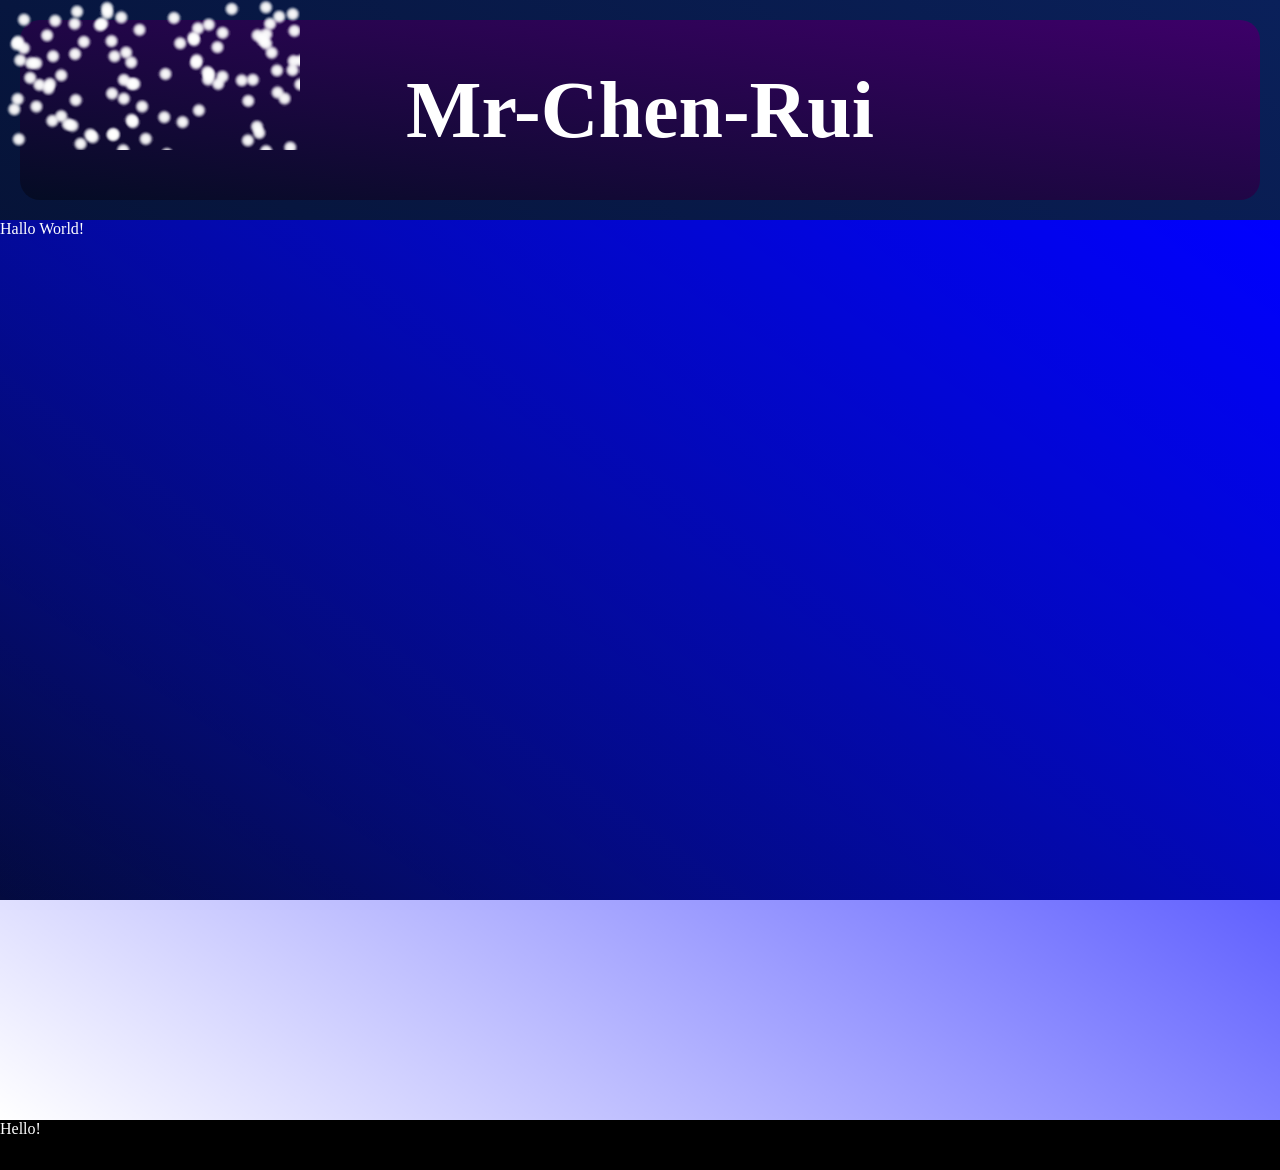
==== index.html @ b72bb086 "Made particles draw and fixed background." ====
<!DOCTYPE html>
<html>
    <head>
        <link rel="stylesheet" href="style.css">
    </head>

    <header>
        <div class="center">
            <div>
                <h1>
                    Mr-Chen-Rui
                </h1>
            </div>
        </div>
    </header>

    <main>
        Hallo World!
    </main>
    
    <footer>
        Hello!
    </footer>

    <canvas id="stars">
    </canvas>
    
    <head>
        <script src="main.js"></script>
    </head>
</html>
---- style.css ----
body{
    height: 100%;
    margin:0;
}

html{
    color:white;
    background-image: linear-gradient(to bottom left, #0a205a, #040c24);
    background-size: cover;
    background-attachment: fixed;
    height: 100%;
}

#stars{
    margin:0;
    padding: 0;
    position:absolute;
    top:0;
    left:0;
    background-color: transparent;
}

header{
    margin:20px;
    border-radius: 20px;

    height: 20%;
    background-image: linear-gradient(to top right, #040c24, #3d0069);

    
    text-align: center;
    font-size: 500%;
}

.center{
    display: flex;
    height: 100%;
    justify-content: center;
    align-items: center;

}

.center h1{
    font-size: 100%;
    padding: 0;
    margin:0;
}

main{
    margin:0;
    min-height:100%;
    background-image: linear-gradient(to top right,transparent ,blue);
}

footer{
    bottom:0;
    height:50px;
    background:black;
    
}
/*
Color Palette:
White
#FFFFFF

Blues (light to dark)
#3A4C7A
#0A205A
#040C24

Dark Purple
#3D0069

*/
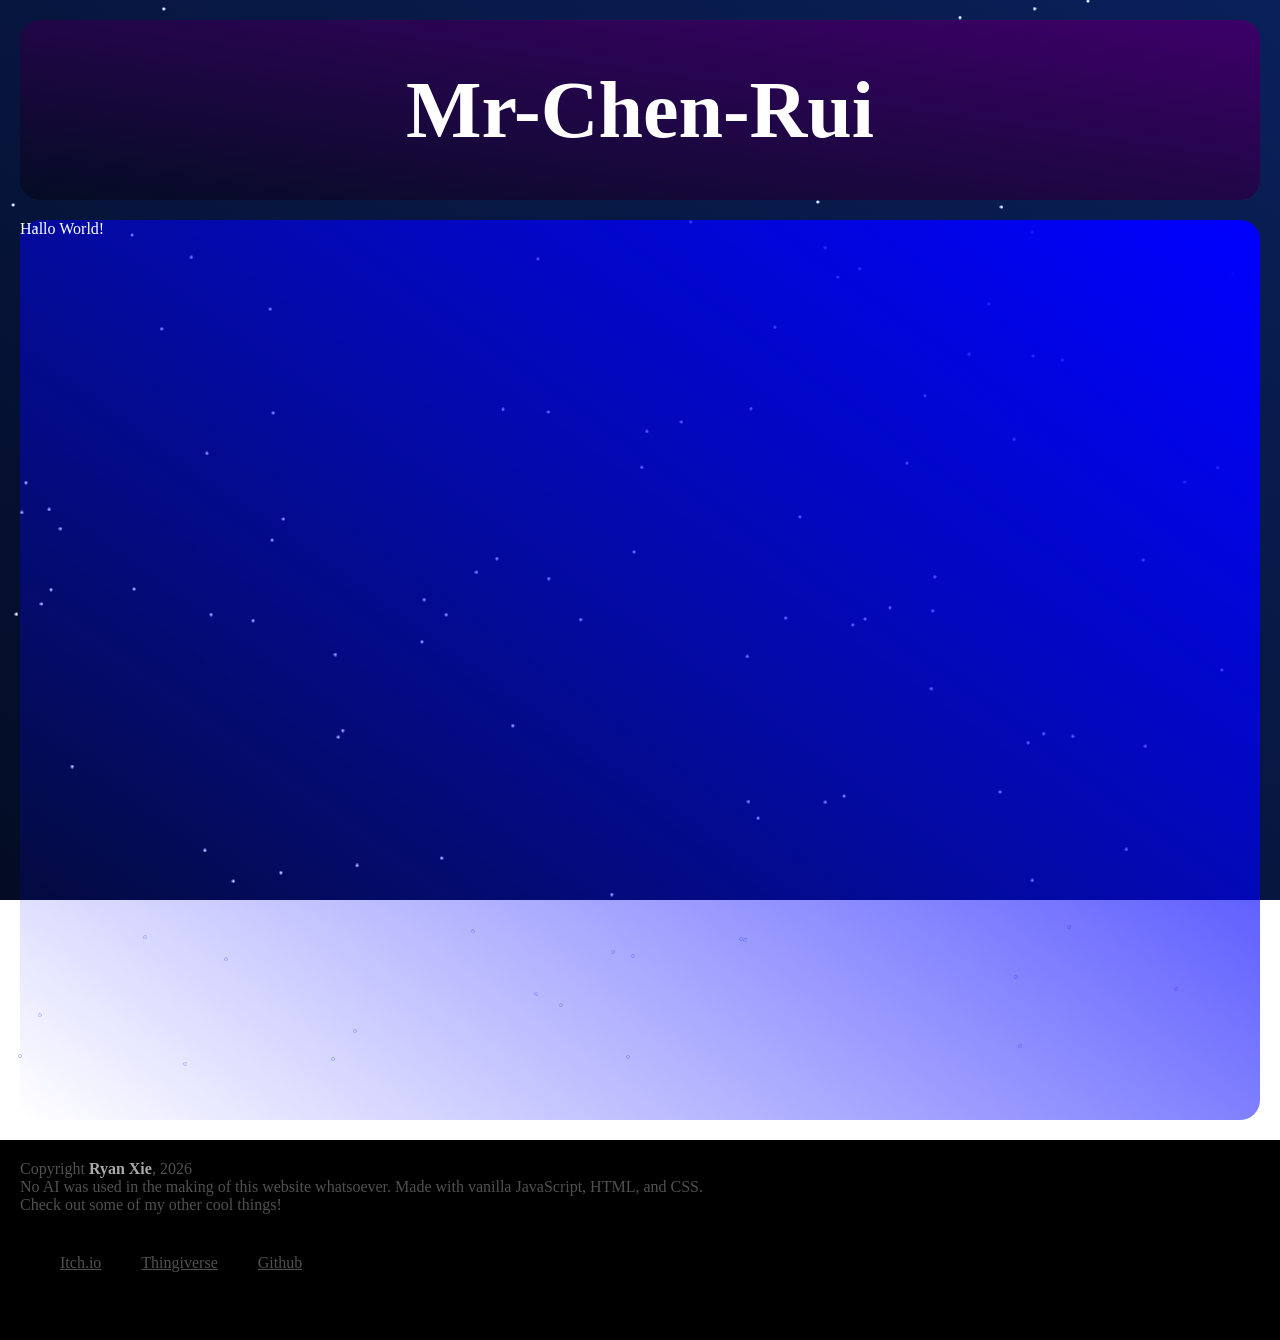
==== commit cfadbfa7: "Made footer have links" ====
--- a/index.html
+++ b/index.html
@@ -19,12 +19,29 @@
     </main>
     
     <footer>
-        Hello!
+        <div>
+            Copyright <b>Ryan Xie</b>, 2026
+            <br>
+            No AI was used in the making of this website whatsoever. Made with vanilla JavaScript, HTML, and CSS. 
+            <br>
+            Check out some of my other cool things!
+            <div class="Hbox">
+                <div>
+                    <a href="https://mrchenrui.itch.io/">Itch.io</a>
+                </div>
+                <div>
+                    <a href="https://www.thingiverse.com/mr-chen-rui/designs">Thingiverse</a>
+                </div>
+                <div>
+                    <a href="https://github.com/mr-chen-rui">Github</a>
+                </div>
+            </div>
+        </div>
     </footer>
 
     <canvas id="stars">
     </canvas>
-    
+
     <head>
         <script src="main.js"></script>
     </head>
--- a/style.css
+++ b/style.css
@@ -18,6 +18,7 @@
     top:0;
     left:0;
     background-color: transparent;
+    z-index: -10;
 }
 
 header{
@@ -47,16 +48,42 @@
 }
 
 main{
-    margin:0;
+    margin:20px;
+    border-radius: 20px;
+
     min-height:100%;
     background-image: linear-gradient(to top right,transparent ,blue);
 }
 
 footer{
     bottom:0;
-    height:50px;
+    height:200px;
     background:black;
     
+}
+
+footer div{
+    padding: 20px;
+    color: #505050;
+}
+
+footer div b{
+    color: #AAAAAA;
+}
+
+.Hbox{
+    display: flex;
+    flex-direction: row;
+    align-items: center;
+    justify-content: start;
+}
+
+.Hbox a{
+    color: #505050;
+}
+
+.Hbox a:hover{
+    color:#A0A0A0;
 }
 /*
 Color Palette:
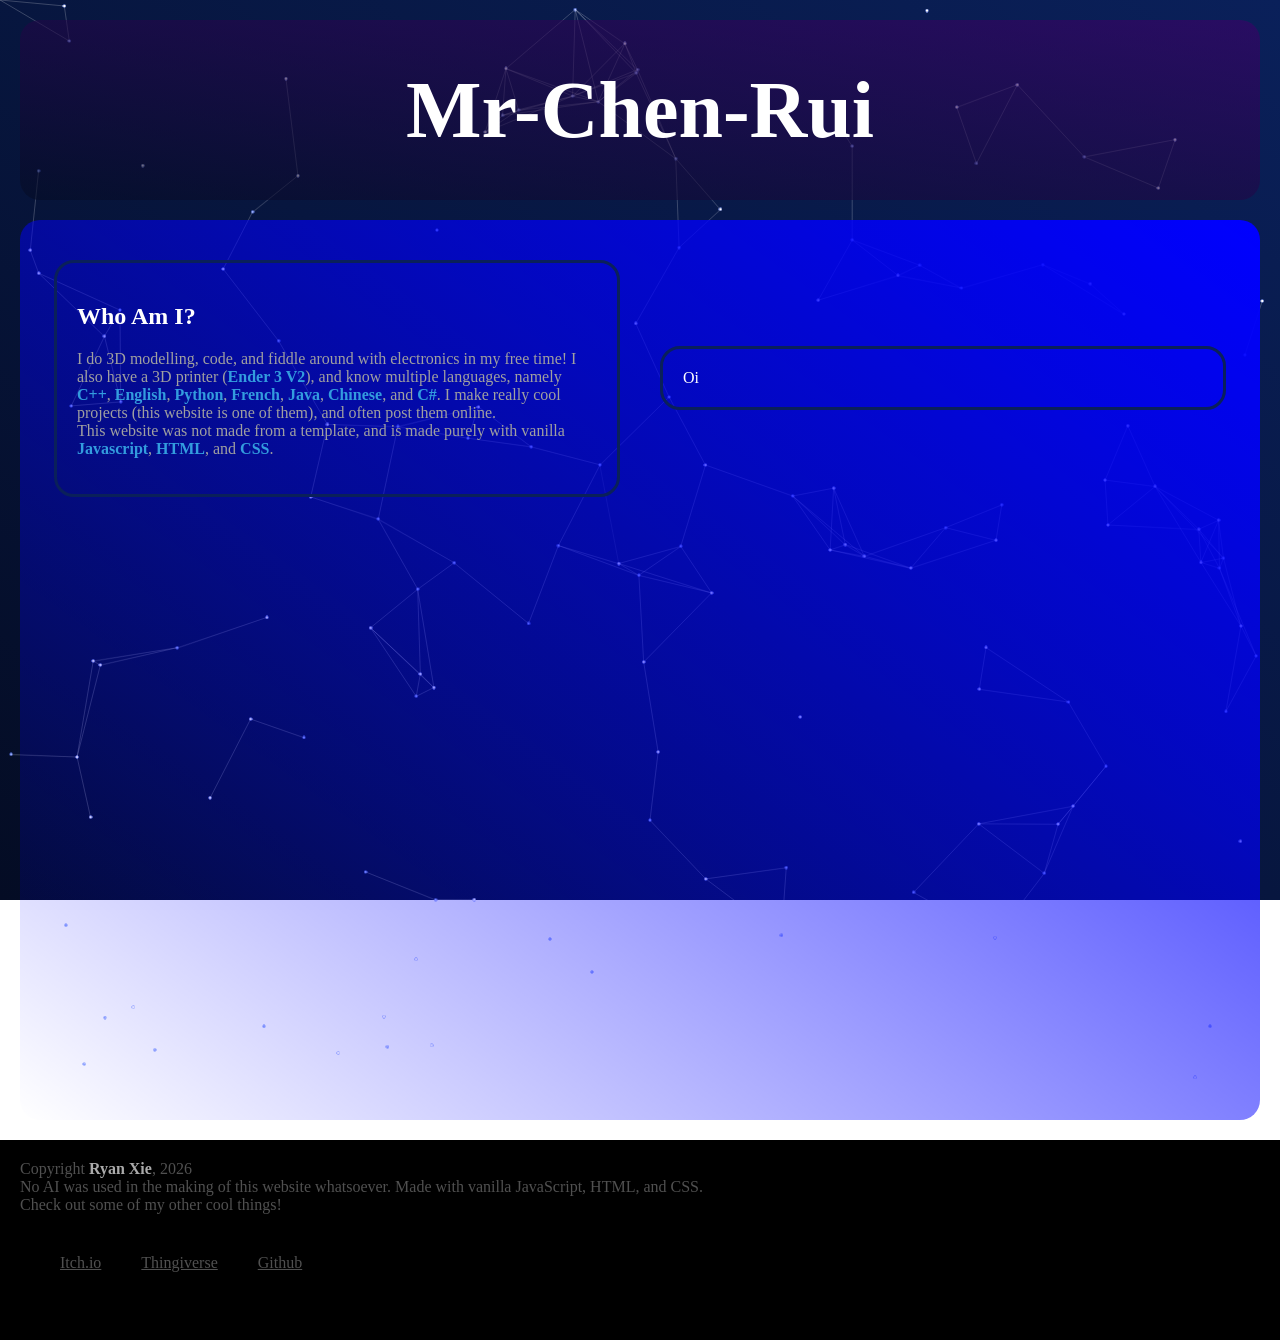
==== commit a3956e9c: "Created text for first panel" ====
--- a/index.html
+++ b/index.html
@@ -15,7 +15,24 @@
     </header>
 
     <main>
-        Hallo World!
+        <div class="HboxCenter">
+            <div class="panel">
+                <h2>
+                    Who Am I?
+                </h2>
+                <p>
+                    I do 3D modelling, code, and fiddle around with electronics in my free time! 
+                    I also have a 3D printer (<b>Ender 3 V2</b>), and know multiple languages, namely 
+                    <b>C++</b>, <b>English</b>, <b>Python</b>, <b>French</b>, <b>Java</b>, <b>Chinese</b>, and <b>C#</b>.
+                    I make really cool projects (this website is one of them), and often post them online.
+                    <br>
+                    This website was not made from a template, and is made purely with vanilla <b>Javascript</b>, <b>HTML</b>, and <b>CSS</b>.
+                </p>
+            </div>
+            <div class="panel">
+                Oi
+            </div>
+        </div>
     </main>
     
     <footer>
--- a/style.css
+++ b/style.css
@@ -26,8 +26,7 @@
     border-radius: 20px;
 
     height: 20%;
-    background-image: linear-gradient(to top right, #040c24, #3d0069);
-
+    background-image: linear-gradient(to top right, #040c2499, #3d006999); /* Extra 99 at the end makes it 60% transparent */
     
     text-align: center;
     font-size: 500%;
@@ -39,6 +38,22 @@
     justify-content: center;
     align-items: center;
 
+}
+
+.HboxCenter{
+    display: flex;
+    padding: 20px;
+    flex-direction: row;
+    align-items: center;
+    justify-content: center;
+}
+
+.panel{
+    min-width: calc(50% - 80px);
+    border: #0a205a solid 3px;
+    border-radius: 20px;
+    margin: 20px;
+    padding: 20px;
 }
 
 .center h1{
@@ -53,6 +68,14 @@
 
     min-height:100%;
     background-image: linear-gradient(to top right,transparent ,blue);
+}
+
+p{
+    color: #A0A0A0;
+}
+
+p b{
+    color: #339cde;
 }
 
 footer{
@@ -91,6 +114,7 @@
 #FFFFFF
 
 Blues (light to dark)
+#339cde
 #3A4C7A
 #0A205A
 #040C24
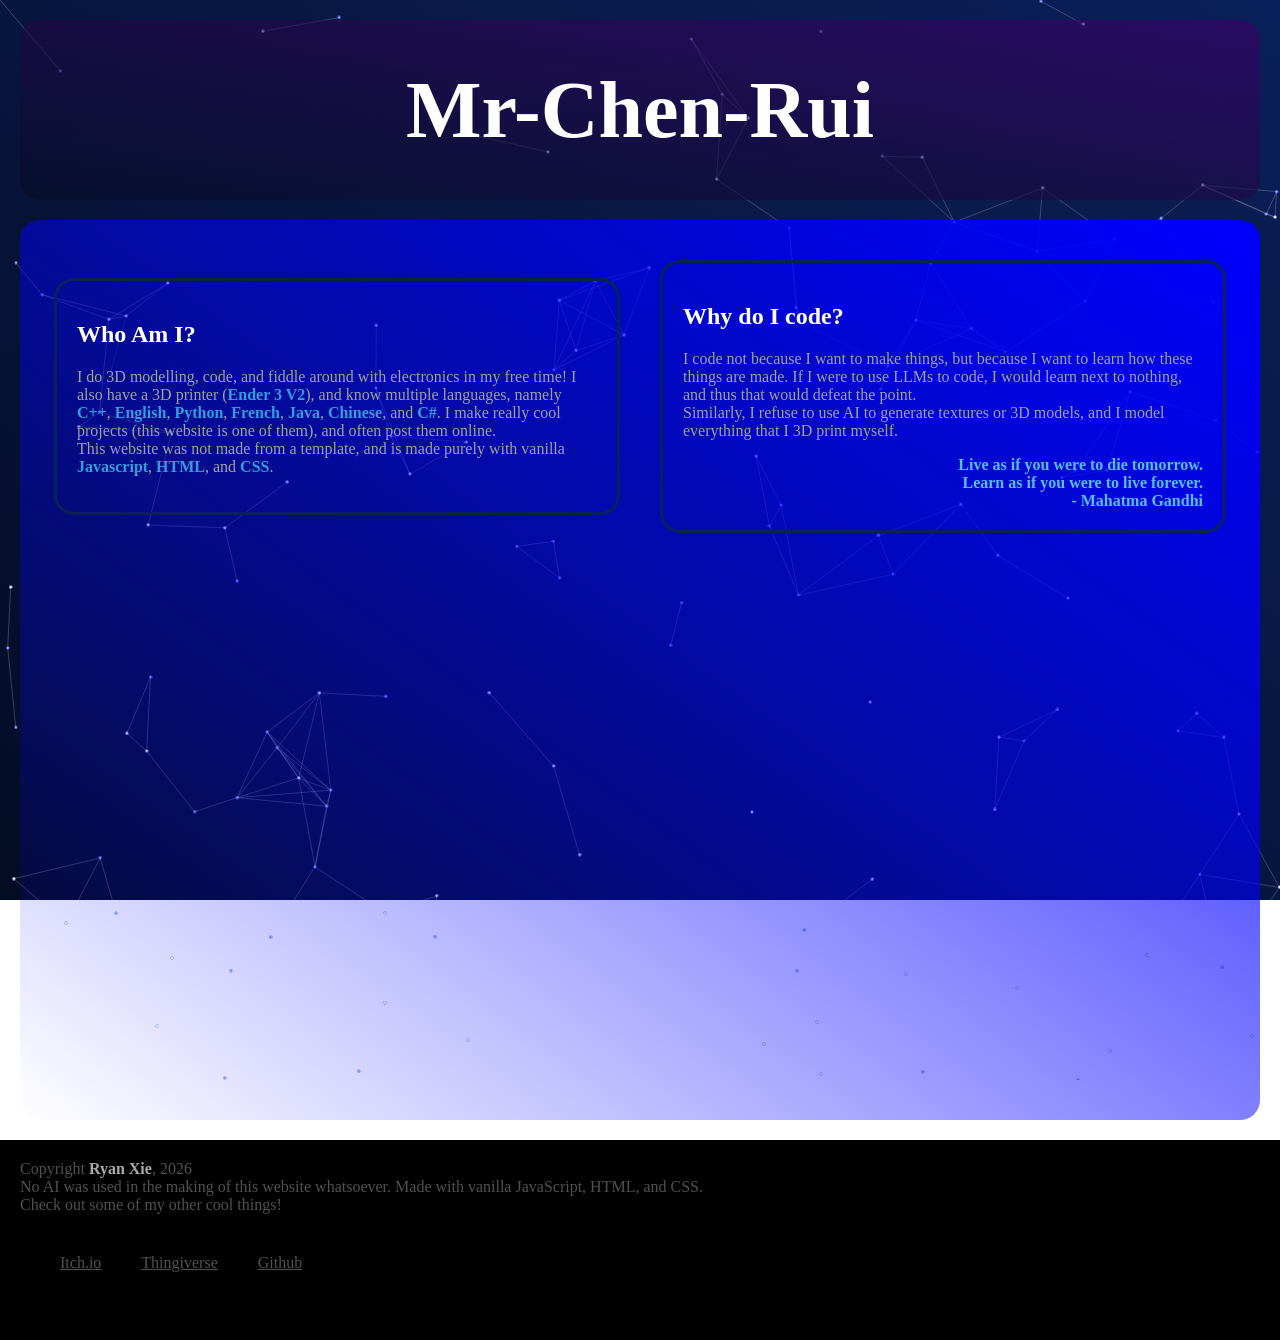
==== commit bb6d21d1: "Made quote align to right" ====
--- a/index.html
+++ b/index.html
@@ -30,7 +30,21 @@
                 </p>
             </div>
             <div class="panel">
-                Oi
+                <h2>
+                    Why do I code?
+                </h2>
+                <p>
+                    I code not because I want to make things, but because I want to learn how these things are made.
+                    If I were to use LLMs to code, I would learn next to nothing, and thus that would defeat the point.
+                    <br>
+                    Similarly, I refuse to use AI to generate textures or 3D models, and I model everything that I 
+                    3D print myself.
+                    <br>
+                </p>
+                <b class="quote">Live as if you were to die tomorrow. <br> 
+                    Learn as if you were to live forever. <br>
+                    - Mahatma Gandhi
+                </b>
             </div>
         </div>
     </main>
--- a/style.css
+++ b/style.css
@@ -78,6 +78,13 @@
     color: #339cde;
 }
 
+.quote{
+    display: flex;
+    text-align: right;
+    color: #55BEFF;
+    float: right;
+}
+
 footer{
     bottom:0;
     height:200px;
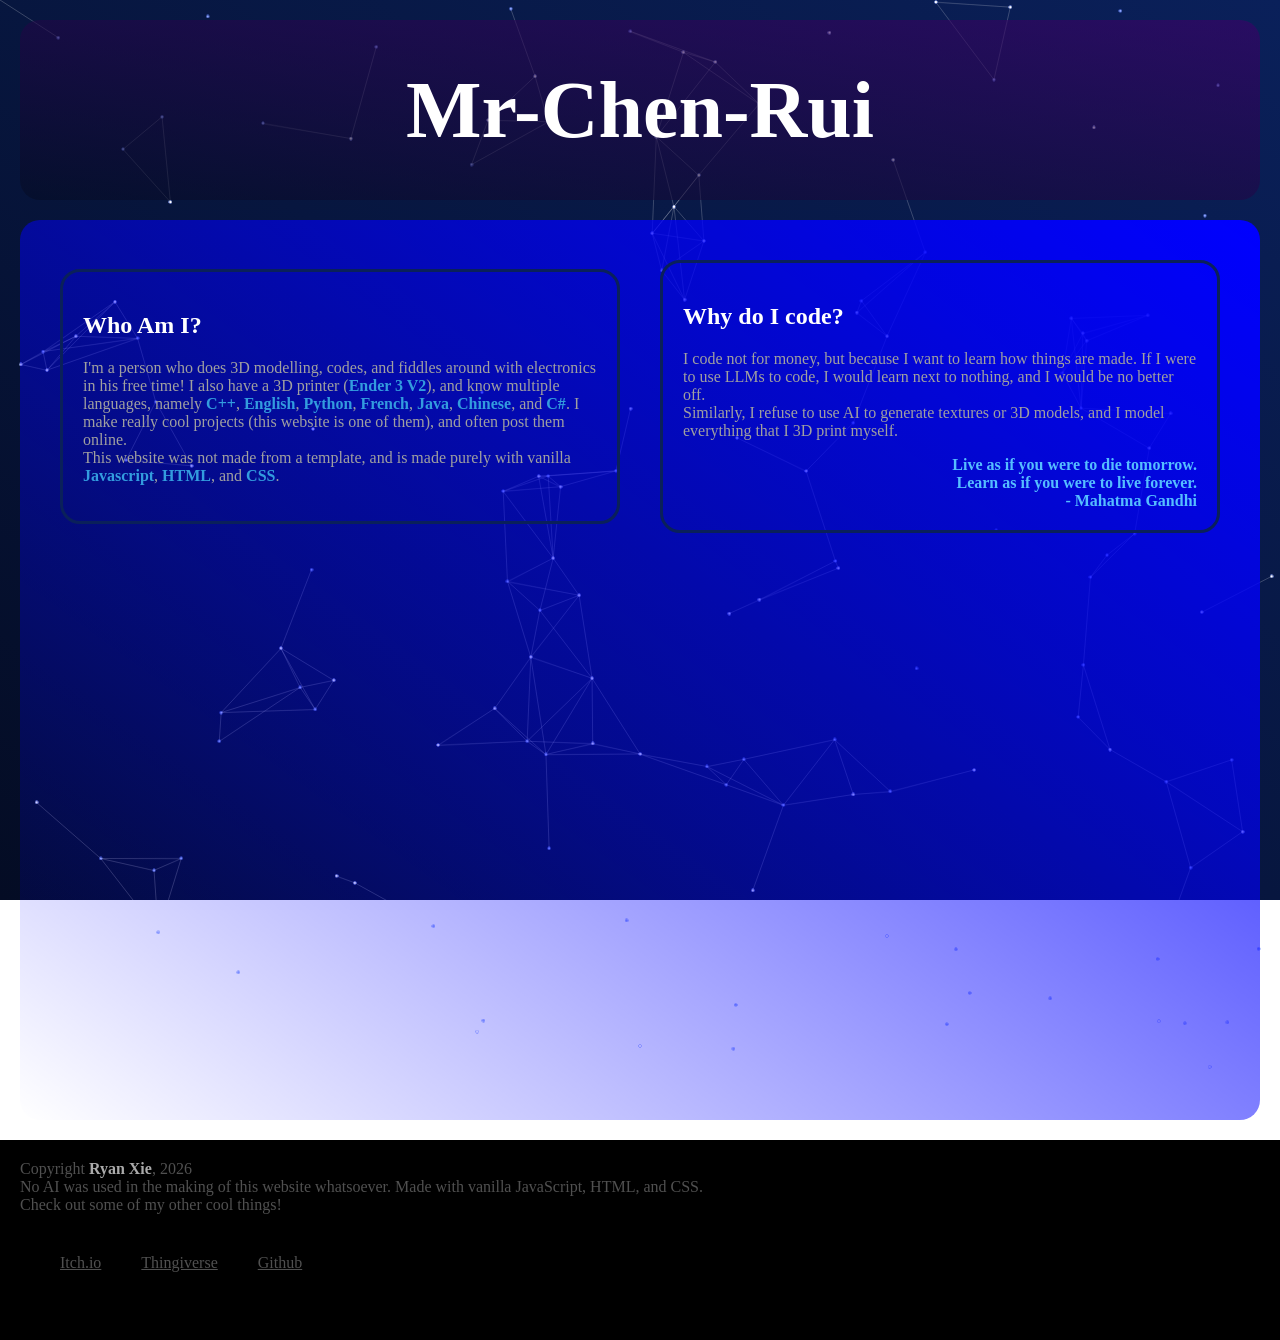
==== commit c2757307: "Made slight text tweaks, changed panel class to flex" ====
--- a/index.html
+++ b/index.html
@@ -21,7 +21,7 @@
                     Who Am I?
                 </h2>
                 <p>
-                    I do 3D modelling, code, and fiddle around with electronics in my free time! 
+                    I'm a person who does 3D modelling, codes, and fiddles around with electronics in his free time! 
                     I also have a 3D printer (<b>Ender 3 V2</b>), and know multiple languages, namely 
                     <b>C++</b>, <b>English</b>, <b>Python</b>, <b>French</b>, <b>Java</b>, <b>Chinese</b>, and <b>C#</b>.
                     I make really cool projects (this website is one of them), and often post them online.
@@ -34,8 +34,8 @@
                     Why do I code?
                 </h2>
                 <p>
-                    I code not because I want to make things, but because I want to learn how these things are made.
-                    If I were to use LLMs to code, I would learn next to nothing, and thus that would defeat the point.
+                    I code not for money, but because I want to learn how things are made.
+                    If I were to use LLMs to code, I would learn next to nothing, and I would be no better off.
                     <br>
                     Similarly, I refuse to use AI to generate textures or 3D models, and I model everything that I 
                     3D print myself.
--- a/style.css
+++ b/style.css
@@ -49,7 +49,7 @@
 }
 
 .panel{
-    min-width: calc(50% - 80px);
+    flex: 1;
     border: #0a205a solid 3px;
     border-radius: 20px;
     margin: 20px;
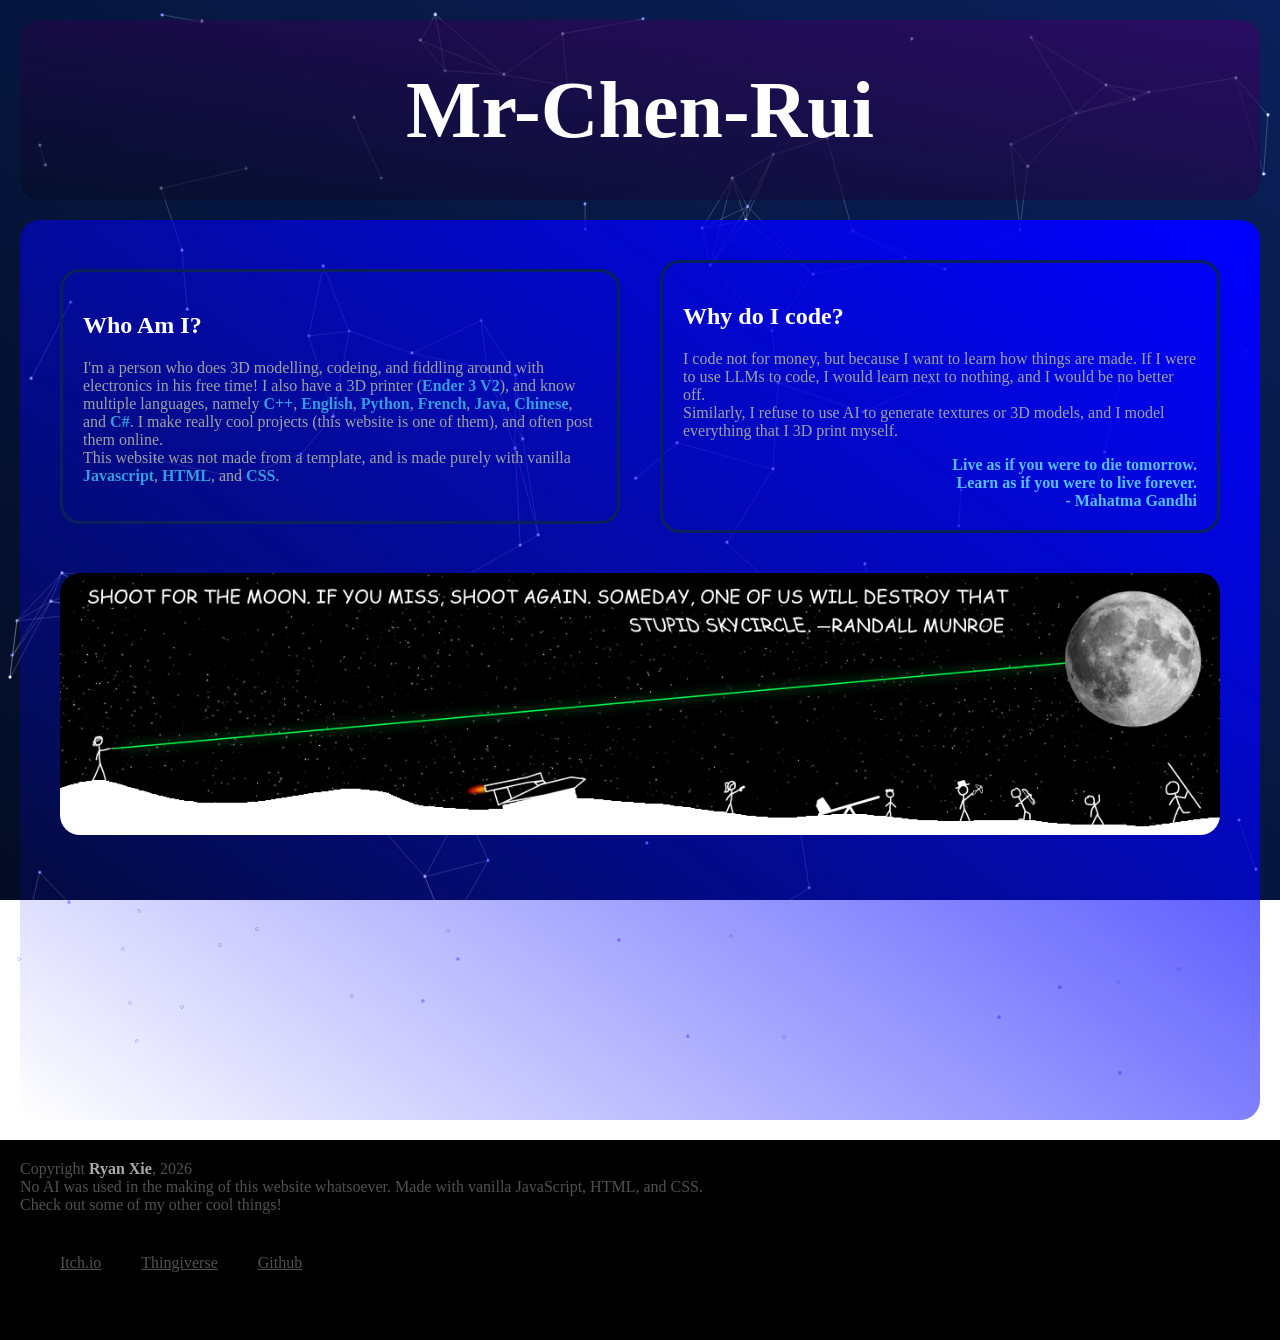
==== commit 48fefdb5: "Created "munroe.png"" ====
--- a/index.html
+++ b/index.html
@@ -21,7 +21,7 @@
                     Who Am I?
                 </h2>
                 <p>
-                    I'm a person who does 3D modelling, codes, and fiddles around with electronics in his free time! 
+                    I'm a person who does 3D modelling, codeing, and fiddling around with electronics in his free time! 
                     I also have a 3D printer (<b>Ender 3 V2</b>), and know multiple languages, namely 
                     <b>C++</b>, <b>English</b>, <b>Python</b>, <b>French</b>, <b>Java</b>, <b>Chinese</b>, and <b>C#</b>.
                     I make really cool projects (this website is one of them), and often post them online.
@@ -47,6 +47,9 @@
                 </b>
             </div>
         </div>
+
+        <img src="munroe.png" alt="Shoot for the moon. If you miss, shoot again. Keep shooting, and someday one of us will destroy that stupid skycircle." id="image">
+
     </main>
     
     <footer>
--- a/style.css
+++ b/style.css
@@ -19,6 +19,14 @@
     left:0;
     background-color: transparent;
     z-index: -10;
+}
+
+#image{
+    margin: 40px;
+    margin-top: 0px;
+    margin-bottom: 0px;
+    border-radius: 20px;
+    width: calc(100% - 80px);
 }
 
 header{
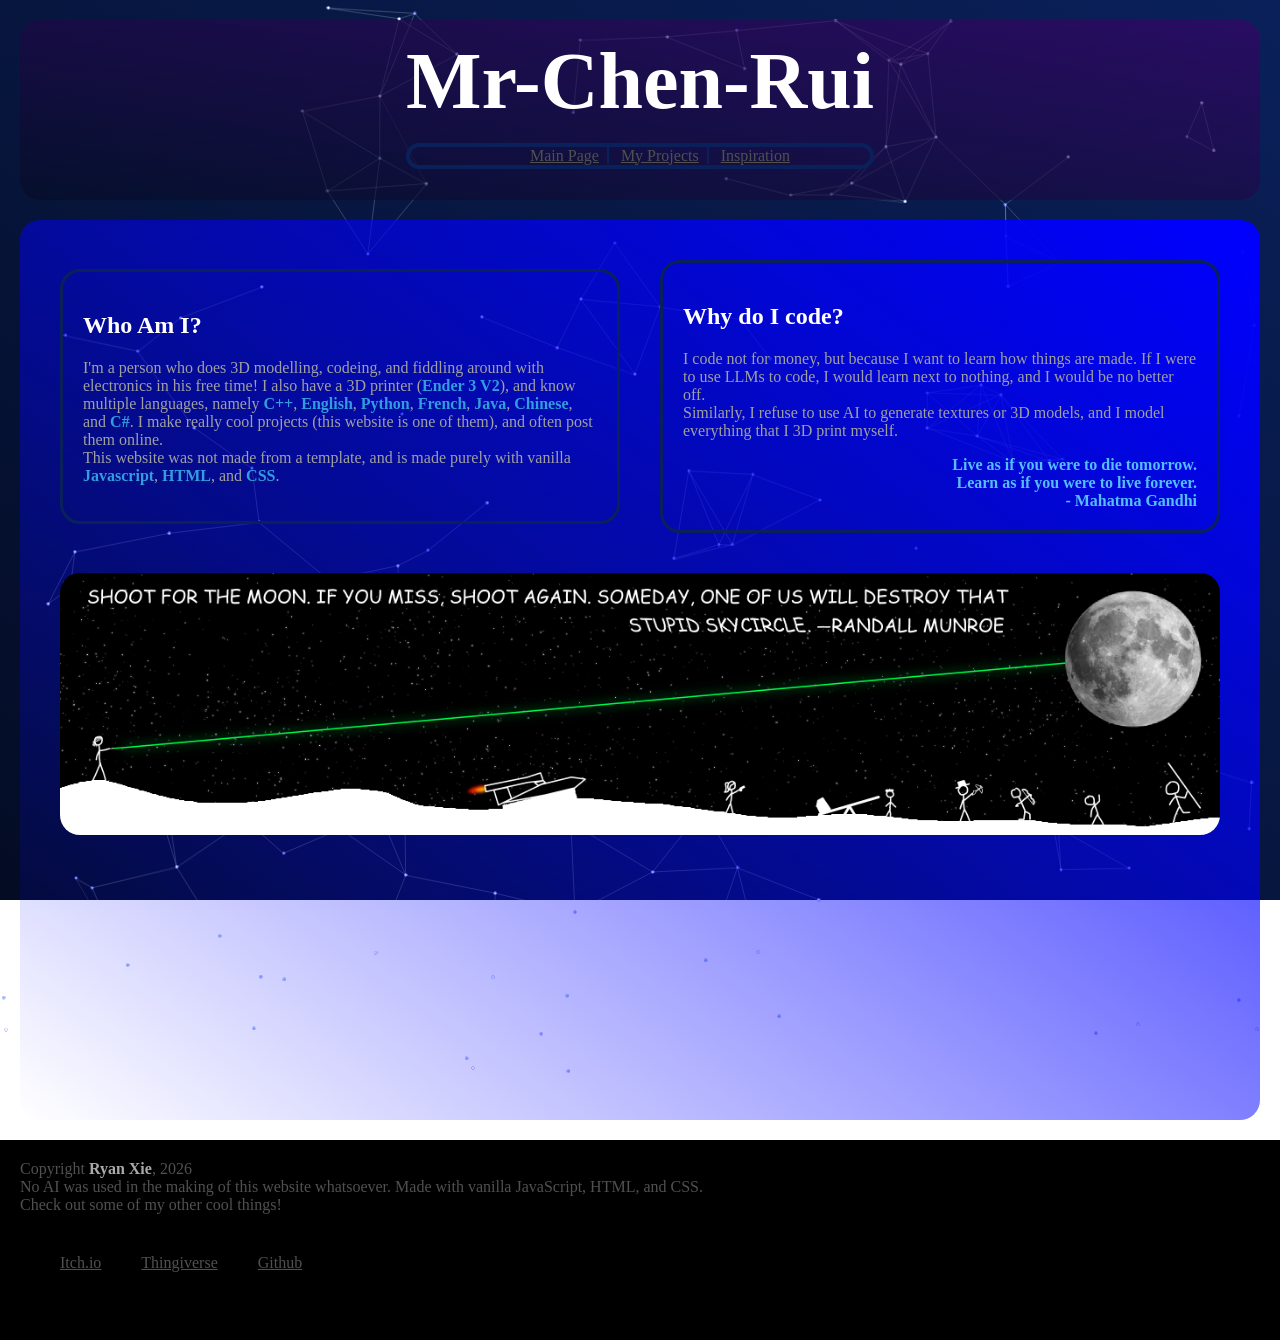
==== commit 6d350dc6: "Made two new pages" ====
--- a/index.html
+++ b/index.html
@@ -2,6 +2,8 @@
 <html>
     <head>
         <link rel="stylesheet" href="style.css">
+        <title>Mr-Chen-Rui</title>
+
     </head>
 
     <header>
@@ -10,6 +12,13 @@
                 <h1>
                     Mr-Chen-Rui
                 </h1>
+                <nav>
+                    <ul>
+                        <li><a href="index.html">Main Page</a></li>
+                        <li><a href="projects.html">My Projects</a></li>
+                        <li><a href="inspiration.html">Inspiration</a></li>
+                    </ul>
+                </nav>
             </div>
         </div>
     </header>
--- a/style.css
+++ b/style.css
@@ -37,7 +37,30 @@
     background-image: linear-gradient(to top right, #040c2499, #3d006999); /* Extra 99 at the end makes it 60% transparent */
     
     text-align: center;
-    font-size: 500%;
+}
+
+nav ul{
+    list-style-type: none;
+    border: 4px solid #0a205a;
+    border-radius: 20px;
+}
+
+nav ul li{
+    display: inline;
+    border-right: 2px solid #0a205a;
+    padding-left: 8px;
+    padding-right: 8px;
+}
+
+nav ul li:last-child{
+    border-right: none;
+}
+
+nav ul li a{
+    color: #505050;
+}
+nav ul li a:hover{
+    color: #A0A0A0;
 }
 
 .center{
@@ -65,7 +88,7 @@
 }
 
 .center h1{
-    font-size: 100%;
+    font-size: 500%;
     padding: 0;
     margin:0;
 }
@@ -84,6 +107,13 @@
 
 p b{
     color: #339cde;
+}
+
+p a{
+    color: #44ADEF;
+}
+p a:hover{
+    color: #55BEFF;
 }
 
 .quote{
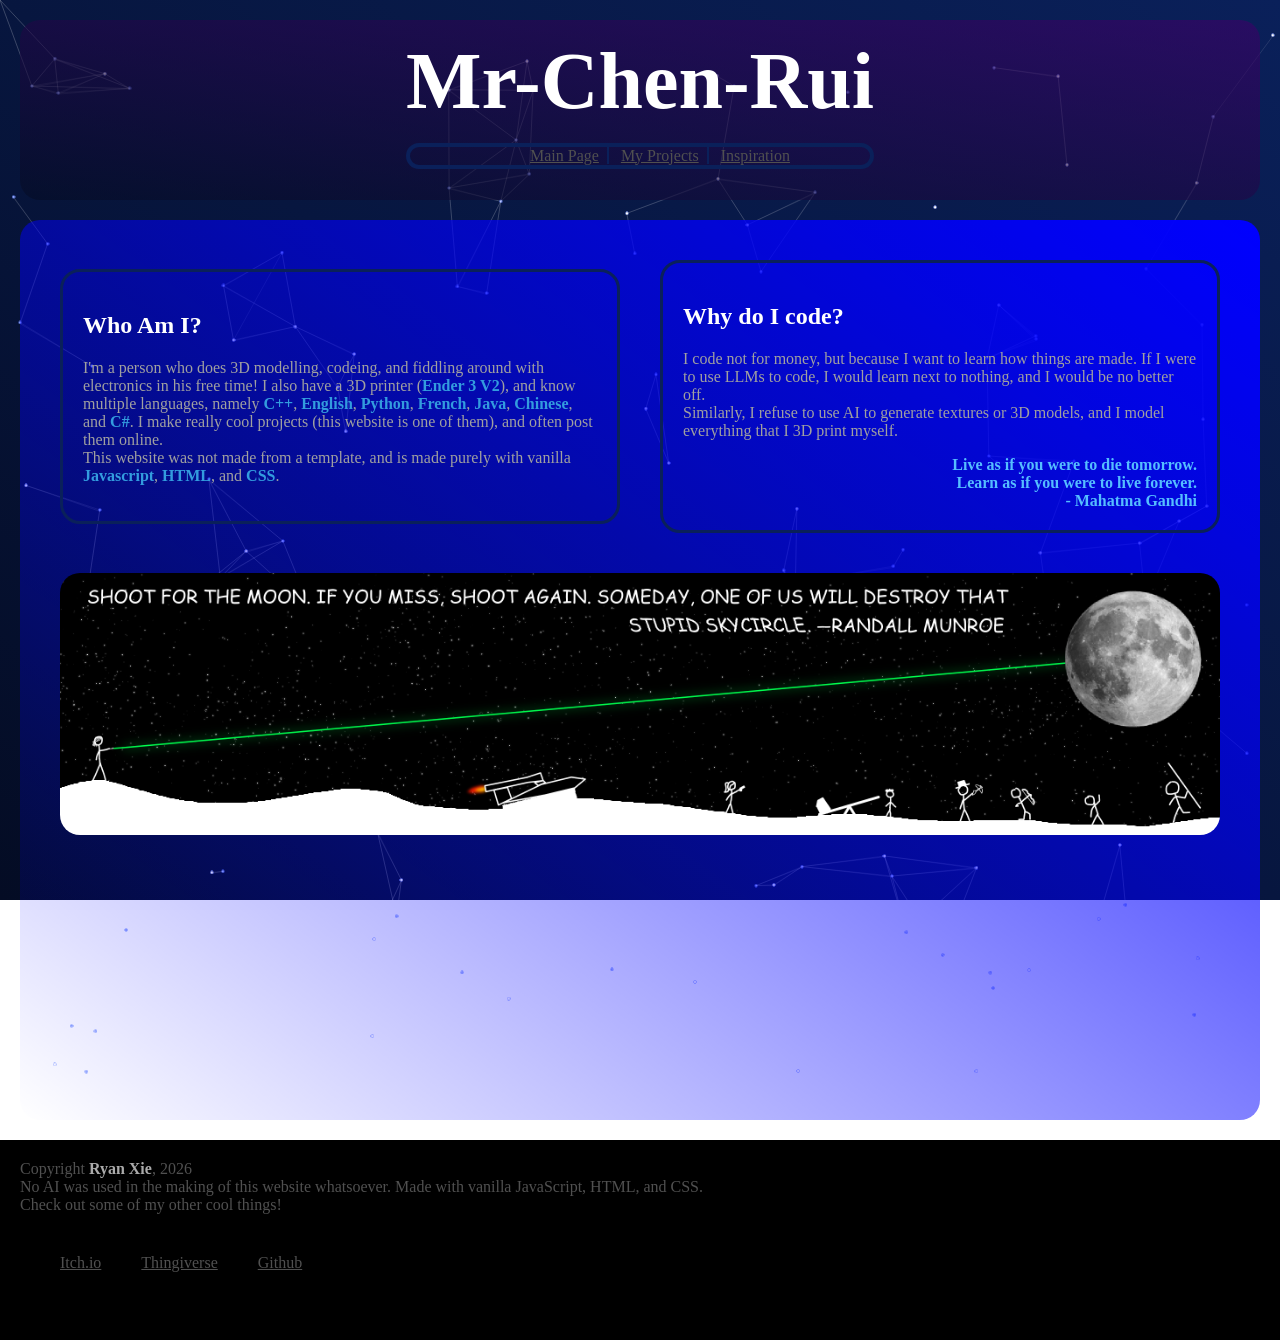
==== commit 0a962abf: "FINALLY made projects page, organized assets" ====
--- a/index.html
+++ b/index.html
@@ -57,7 +57,7 @@
             </div>
         </div>
 
-        <img src="munroe.png" alt="Shoot for the moon. If you miss, shoot again. Keep shooting, and someday one of us will destroy that stupid skycircle." id="image">
+        <img src="Assets/munroe.png" alt="Shoot for the moon. If you miss, shoot again. Keep shooting, and someday one of us will destroy that stupid skycircle." id="image">
 
     </main>
     
--- a/style.css
+++ b/style.css
@@ -69,6 +69,25 @@
     justify-content: center;
     align-items: center;
 
+}
+
+.gridContainer{
+    display:flex;
+    width: 100%;
+}
+
+.gridContainer div{
+    margin:20px;
+    width: calc(50%-40px);
+    display: flex;
+    flex-direction: column;
+    border-radius: 20px;
+    border: 4px solid #0a205a;
+}
+
+.gridContainer div img{
+    width: 100%;
+    border-radius: 20px;
 }
 
 .HboxCenter{
